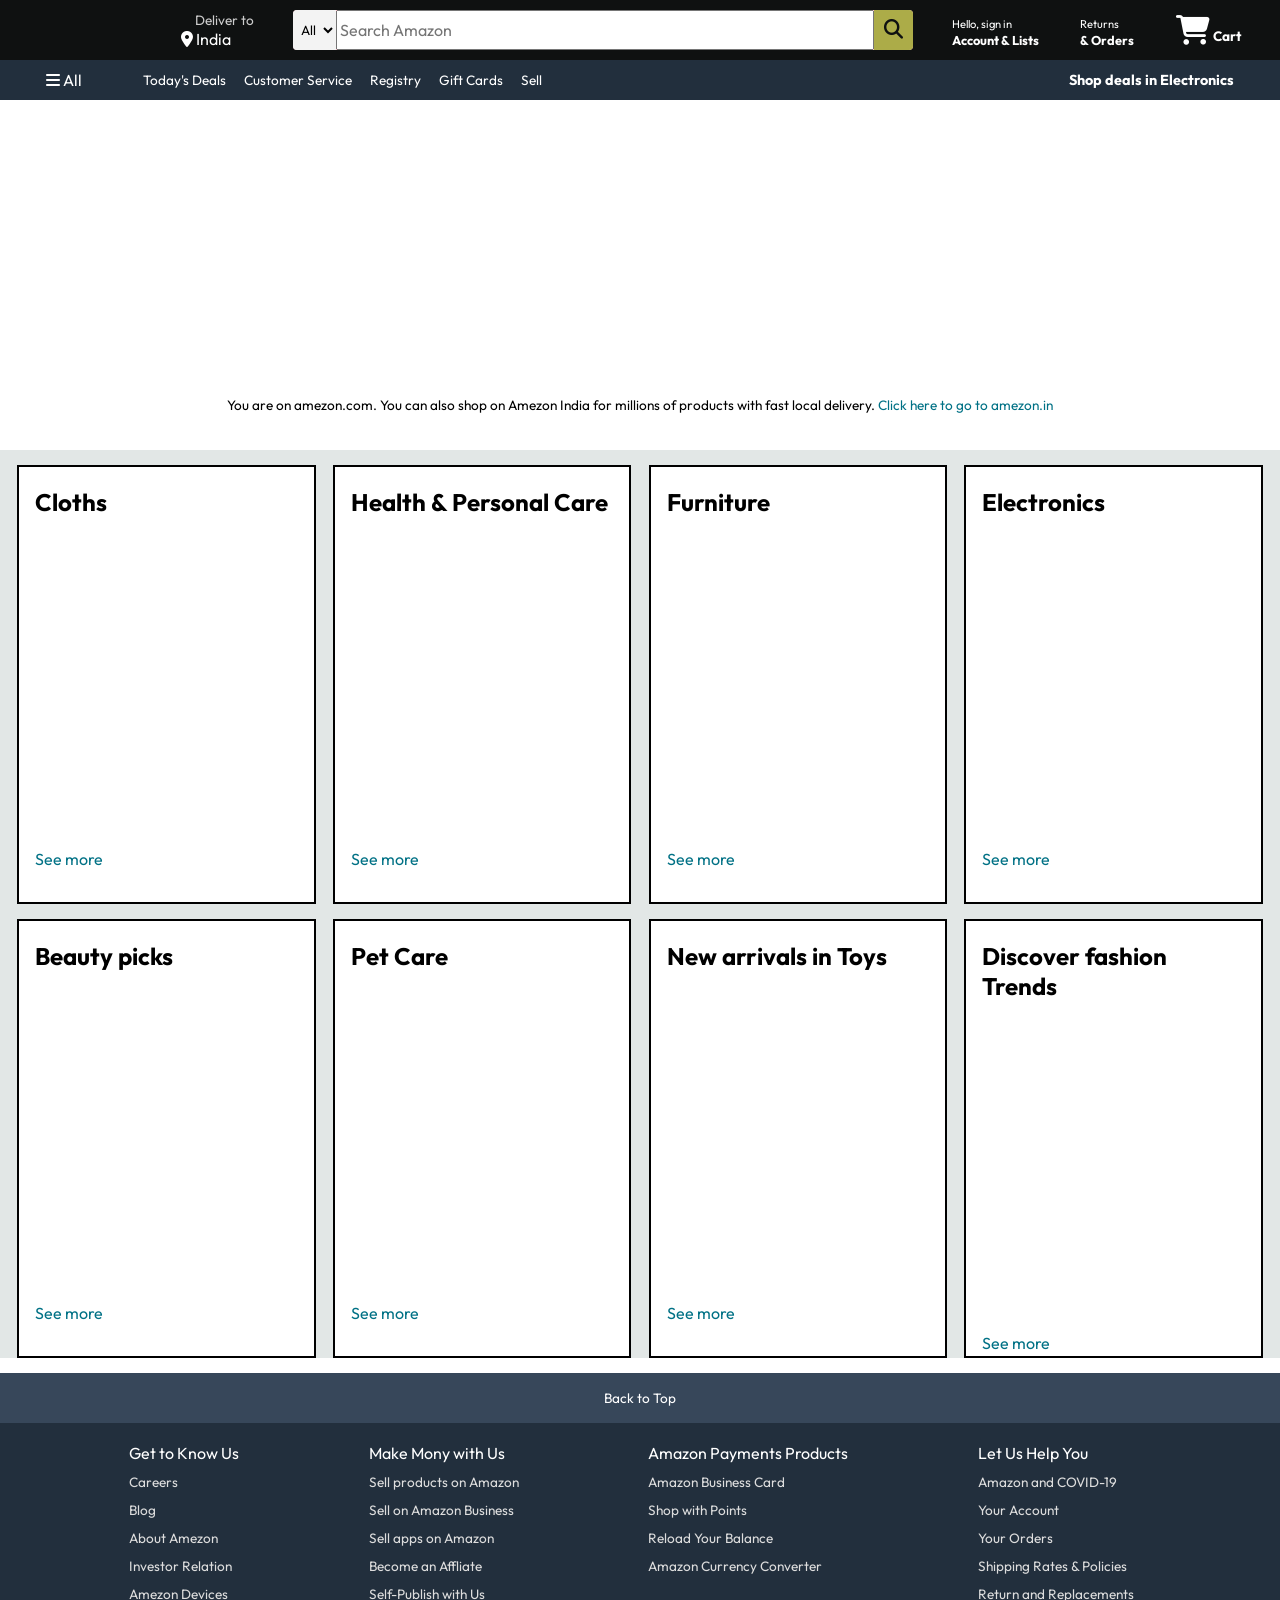
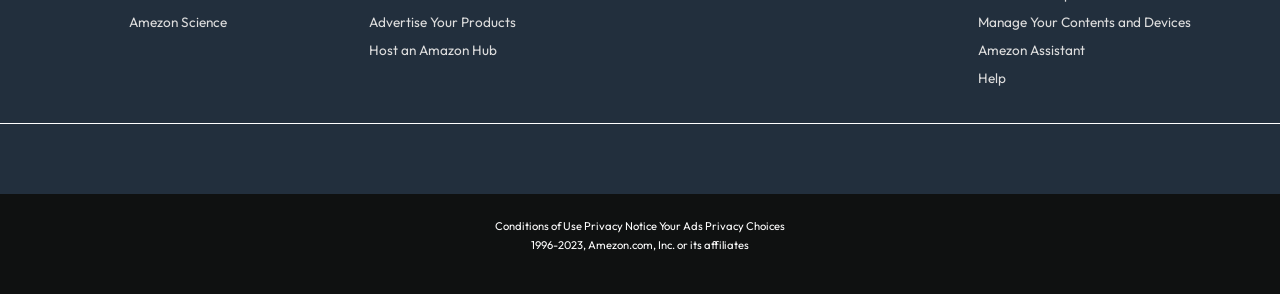
==== index.html @ 74c91cd1 "Add files via upload" ====
<!DOCTYPE html>
<html lang="en">

<head>
    <meta charset="UTF-8">
    <meta name="viewport" content="width=device-width, initial-scale=1.0">
    <title>Amazon</title>
    <link rel="stylesheet" href="https://cdnjs.cloudflare.com/ajax/libs/font-awesome/6.7.2/css/all.min.css"
        integrity="sha512-Evv84Mr4kqVGRNSgIGL/F/aIDqQb7xQ2vcrdIwxfjThSH8CSR7PBEakCr51Ck+w+/U6swU2Im1vVX0SVk9ABhg=="
        crossorigin="anonymous" referrerpolicy="no-referrer" />
    <link rel="stylesheet" href="style.css">
</head>

<body>
    <header>
        <div class="navbar">
            <div class="nav-logo border">
                <div class="logo"></div>
            </div>
            <div class="nav-address border">
                <p class="add-first">Deliver to</p>
                <div class="add-icon">
                    <i class="fa-solid fa-location-dot"></i>
                    <p class="add-second">India</p>
                </div>
            </div>

            <div class="nav-search">
                <select class="search-select">
                    <option>All</option>
                </select>
                <input placeholder="Search Amazon" class="search-input">
                <div class="search-icon">
                    <i class="fa-solid fa-magnifying-glass"></i>
                </div>
            </div>

            <div class="nav-signin border">
                <p><span>Hello, sign in</span></p>
                <p class="nav-second">Account & Lists</p>
            </div>

            <div class="nav-return border">
                <p><span>Returns</span></p>
                <p class="nav-second">& Orders</p>
            </div>

            <div class="nav-cart border">
                <i class="fa-solid fa-cart-shopping"></i>
                Cart
            </div>
        </div>

        <div class="panel">
            <div class="panel-all">
                <i class="fa-solid fa-bars"></i>
                All
            </div>

            <div class="panel-ops">
                <p>Today's Deals</p>
                <p>Customer Service</p>
                <p>Registry</p>
                <p>Gift Cards</p>
                <p>Sell</p>
            </div>

            <div class="panel-deals">
                Shop deals in Electronics
            </div>
        </div>
    </header>
    <div class="hero-section">
        <div class="hero-msg">
            <p>You are on amezon.com. You can also shop on Amezon India for millions of products with fast local
                delivery. <a> Click here to go to amezon.in</a></p>
        </div>
    </div>

    <div class="shop-section">
        <div class="box1 box">
            <div class="box-content">
                <h2>Cloths</h2>
                <div class="box-img" style="background-image: url('box1_image.jpg');"></div>
                <p>See more</p>
            </div>
        </div>

        <div class=" box">
            <div class="box-content">
                <h2>Health & Personal Care</h2>
                <div class="box-img" style="background-image: url('box2_image.jpg');"></div>
                <p>See more</p>
            </div>
        </div>

        <div class="box3 box">
            <div class="box-content">
                <h2>Furniture</h2>
                <div class="box-img" style="background-image: url('box3_image.jpg');"></div>
                <p>See more</p>
            </div>
        </div>

        <div class="box4 box">
            <div class="box-content">
                <h2>Electronics</h2>
                <div class="box-img" style="background-image: url('box4_image.jpg');"></div>
                <p>See more</p>
            </div>
        </div>

        <div class="box5 box">
            <div class="box-content">
                <h2>Beauty picks</h2>
                <div class="box-img" style="background-image: url('box5_image.jpg');"></div>
                <p>See more</p>
            </div>
        </div>

        <div class="box6 box">
            <div class="box-content">
                <h2>Pet Care</h2>
                <div class="box-img" style="background-image: url('box6_image.jpg');"></div>
                <p>See more</p>
            </div>
        </div>

        <div class="box7 box">
            <div class="box-content">
                <h2>New arrivals in Toys</h2>
                <div class="box-img" style="background-image: url('box7_image.jpg');"></div>
                <p>See more</p>
            </div>
        </div>

        <div class="box8 box">
            <div class="box-content">
                <h2>Discover fashion Trends</h2>
                <div class="box-img" style="background-image: url('box8_image.jpg');"></div>
                <p>See more</p>
            </div>
        </div>
    </div>

    <footer>
        <div class="foot-panel1">
            Back to Top
        </div>

        <div class="foot-panel2"> <ul>
            <p>Get to Know Us</p>
            <a>Careers</a>
            <a>Blog</a>
            <a>About Amezon</a>
            <a>Investor Relation</a>
            <a>Amezon Devices</a>
            <a>Amezon Science</a>
        </ul>
            <ul>
                <p>Make Mony with Us</p>
                <a>Sell products on Amazon</a>
                <a>Sell on Amazon Business</a>
                <a>Sell apps on Amazon</a>
                <a>Become an Affliate</a>
                <a>Self-Publish with Us</a>
                <a>Advertise Your Products</a>
                <a>Host an Amazon Hub</a>
            </ul>

           

            <ul>
                <p>Amazon Payments Products</p>
                <a>Amazon Business Card</a>
                <a>Shop with Points</a>
                <a>Reload Your Balance</a>
                <a>Amazon Currency Converter</a>
                
            </ul>

            <ul>
                <p>Let Us Help You</p>
                <a>Amazon and COVID-19</a>
                <a>Your Account</a>
                <a>Your Orders</a>
                <a>Shipping Rates & Policies</a>
                <a>Return and Replacements</a>
                <a>Manage Your Contents and Devices</a>
                <a>Amezon Assistant</a>
                <a>Help</a>
            </ul>
        </div>
        <div class="foot-panel3">
            <div class="logo"></div>
        </div>
        <div class="foot-panel4">
            <div class="pages">
                <a>Conditions of Use</a>
                <a>Privacy Notice</a>
                <a>Your Ads Privacy Choices</a>
            </div>
            <div class="copyright">
                1996-2023, Amezon.com, Inc. or its affiliates </div>
        </div>

    </footer>
</body>

</html>
---- style.css ----
@import url('https://fonts.googleapis.com/css2?family=Outfit:wght@400;500;600;700;800&family=Poppins:wght@200;300;400;500;600;700&display=swap');

* {
    margin: 0;
    font-family: Arial;
    border: border-box;
    font-family: Outfit;
}

.navbar {
    height: 60px;
    background-color: #0f1111;
    color: white;
    display: flex;
    align-items: center;
    justify-content: space-evenly;
}

.nav-logo {
    height: 50px;
    width: 100px;
}

.logo {
    background-image: url("amazon_logo\ \(1\).png");
    background-size: cover;
    height: 50px;
    width: 100%;
}

.border {
    border: 2px solid transparent;
}

.border:hover {
    border: 1.5px solid white;
}

/* box 2 */
.add-first {
    color: #cccccc;
    font-size: 0.85rem;
    margin-left: 14px;
}

.add-second {
    font-size: 1rem;
    margin-left: 3px;
}

.add-icon {
    display: flex;
    align-items: center;
}

/* box 3 */
.nav-search {
    display: flex;
    justify-content: space-around;
    background-color: pink;
    width: 620px;
    height: 40px;
    border-radius: 4px;
}

.search-select {
    background-color: #f3f3f3;
    width: 50px;
    text-align: center;
    border-top-left-radius: 4px;
    border-bottom-left-radius: 4px;
    border: none;
}

.search-input {
    width: 100%;
    font-size: 1rem;
    bottom: none;
}

.search-icon {
    width: 45px;
    display: flex;
    justify-content: center;
    align-items: center;
    font-size: 1.2rem;
    background-color: rgb(172, 172, 72);
    border-top-right-radius: 4px;
    border-bottom-right-radius: 4px;
    color: #0f1111;
}

.nav-search:hover {
    border: 2px solid orange;
}

/* box4 */
span {
    font-size: 0.7rem;
}

.nav-second {
    font-size: 0.8rem;
    font-weight: 700;
}

/* box5 */
.nav-cart i {
    font-size: 30px;
}

.nav-cart {
    font-size: 0.85rem;
    font-weight: 700;
}

/* panel */

.panel {
    height: 40px;
    background-color: #222f3d;
    display: flex;
    color: white;
    align-items: center;
    justify-content: space-evenly;
}

.panel-ops p {
    display: inline;
    margin-left: 15px;
}

.panel-ops {
    width: 70%;
    font-size: 0.85rem;
}

.panel-deals {
    font-size: 0.9rem;
    font-weight: 700;
}

/* hero section */
.hero-section {
    background-image: url(hero_image.jpg);
    background-size: cover;
    height: 350px;
    display: flex;
    justify-content: center;
    align-items: flex-end;
}

.hero-msg {
    background-color: white;
    color: black;
    height: 40px;
    display: flex;
    align-items: center;
    justify-content: center;
    font-size: 0.85rem;
    width: 80%;
    margin-bottom: 25px;

}

.hero-msg a {
    color: #007185
}

/* shop section */
.shop-section {
    display: flex;
    flex-wrap: wrap;
    justify-content: space-evenly;
    background-color: #e2e7e6;
}

.box {

    border: 2px solid black;
    height: 400px;
    width: 23%;
    background-color: white;
    padding: 20px 0px 15px;
    margin-top: 15px;
}

.box-img {
    height: 300px;
    background-size: cover;
    margin-top: 1rem;
    margin-bottom: 1rem;

}

.box-content {
    margin-left: 1rem;
    margin-right: 1rem;
}

.box-content p {
    color: #007185;
}

/* footer */
footer {
    margin-top: 15px;
}

.foot-panel1 {
    background-color: #37475a;
    color: white;
    height: 50px;
    display: flex;
    justify-content: center;
    align-items: center;
    font-size: 0.85rem;
}

.foot-panel2 {
    background-color: #222f3d;
    color: white;
    height: 300px;
    display: flex;
    justify-content: space-evenly;
}

ul {
    margin-top: 20px;
}

ul a {
    display: block;
    font-size: 0.85rem;
    margin-top: 10px;
    color: #dddddd;
}

.foot-panel3 {
    background-color: #222f3d;
    color: white;
    border-top: 0.5px solid white;
    height: 70px;
    display: flex;
    justify-content: center;
    align-items: center;
}

.logo {
    background-image: url("amazon_logo\ \(1\).png");
    background-size: cover;
    height: 50px;
    width: 100px;
}

.foot-panel4 {
    background-color: #0f1111;
    color: white;
    height: 100px;
    font-size: 0.7rem;
    text-align: center;
    /* display: flex;
    justify-content: center;
    align-items: center; */
}

.pages {
    padding-top: 25px;
}

.copyright {
    padding-top: 5px;
}
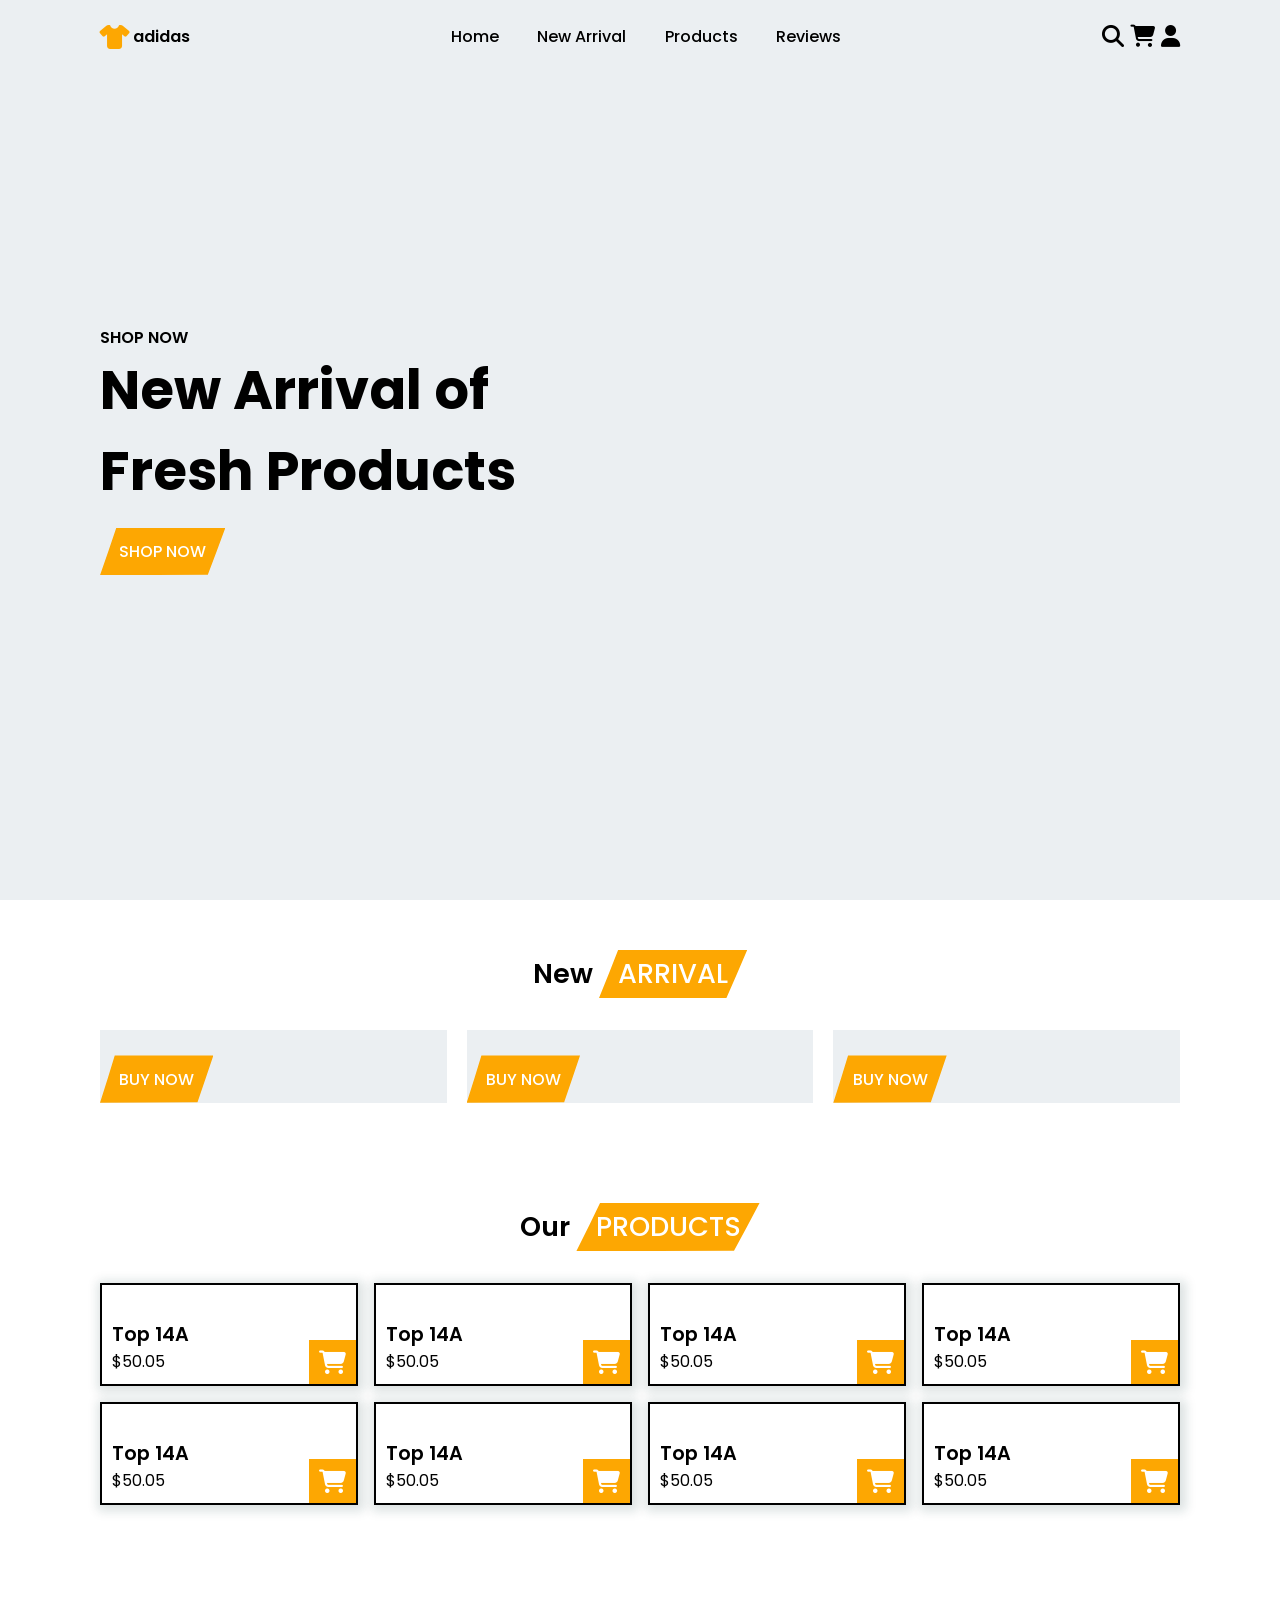
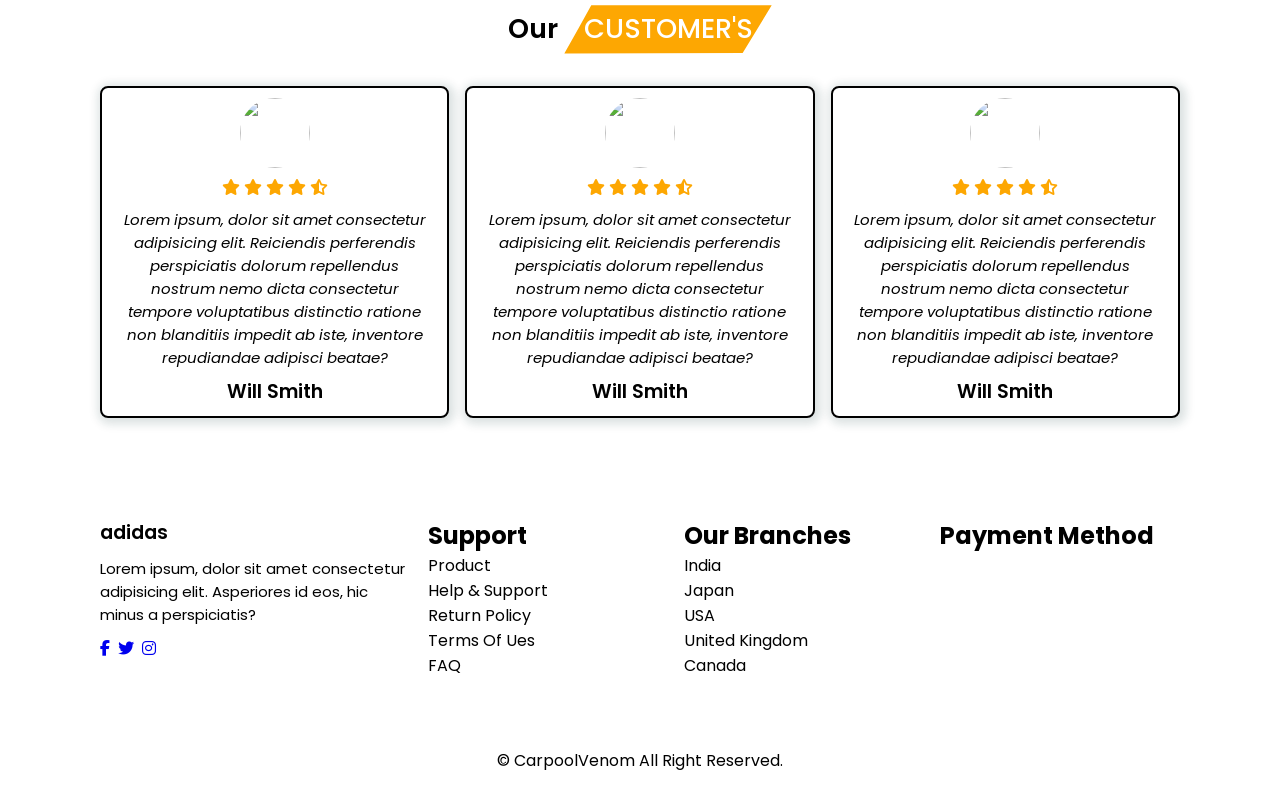
==== commit 67bfe300: "Add files via upload" ====
--- a/index.html
+++ b/index.html
@@ -4,207 +4,359 @@
 <head>
     <meta charset="UTF-8">
     <meta name="viewport" content="width=device-width, initial-scale=1.0">
-    <title>Amazon</title>
+    <title>Responsive E-Commerce Website</title>
+    <link rel="stylesheet" href="style.css">
     <link rel="stylesheet" href="https://cdnjs.cloudflare.com/ajax/libs/font-awesome/6.7.2/css/all.min.css"
         integrity="sha512-Evv84Mr4kqVGRNSgIGL/F/aIDqQb7xQ2vcrdIwxfjThSH8CSR7PBEakCr51Ck+w+/U6swU2Im1vVX0SVk9ABhg=="
         crossorigin="anonymous" referrerpolicy="no-referrer" />
-    <link rel="stylesheet" href="style.css">
+    <link rel="stylesheet" href="https://cdn.jsdelivr.net/npm/swiper@11/swiper-bundle.min.css" />
+
 </head>
 
 <body>
     <header>
-        <div class="navbar">
-            <div class="nav-logo border">
-                <div class="logo"></div>
-            </div>
-            <div class="nav-address border">
-                <p class="add-first">Deliver to</p>
-                <div class="add-icon">
-                    <i class="fa-solid fa-location-dot"></i>
-                    <p class="add-second">India</p>
-                </div>
-            </div>
-
-            <div class="nav-search">
-                <select class="search-select">
-                    <option>All</option>
-                </select>
-                <input placeholder="Search Amazon" class="search-input">
-                <div class="search-icon">
-                    <i class="fa-solid fa-magnifying-glass"></i>
-                </div>
-            </div>
-
-            <div class="nav-signin border">
-                <p><span>Hello, sign in</span></p>
-                <p class="nav-second">Account & Lists</p>
-            </div>
-
-            <div class="nav-return border">
-                <p><span>Returns</span></p>
-                <p class="nav-second">& Orders</p>
-            </div>
-
-            <div class="nav-cart border">
-                <i class="fa-solid fa-cart-shopping"></i>
-                Cart
-            </div>
-        </div>
-
-        <div class="panel">
-            <div class="panel-all">
-                <i class="fa-solid fa-bars"></i>
-                All
-            </div>
-
-            <div class="panel-ops">
-                <p>Today's Deals</p>
-                <p>Customer Service</p>
-                <p>Registry</p>
-                <p>Gift Cards</p>
-                <p>Sell</p>
-            </div>
-
-            <div class="panel-deals">
-                Shop deals in Electronics
-            </div>
+        <a href="#" class="logo"> <i class="bx fa-solid fa-shirt"></i>adidas</a>
+        <ul class="nav">
+            <li><a href="#home">Home</a></li>
+            <li><a href="#new">New Arrival</a></li>
+            <li><a href="#products">Products</a></li>
+            <li><a href="#reviews">Reviews</a></li>
+        </ul>
+
+        <div class="header-icons">
+            <i class="fa-solid fa-bars" id="menu-icon"></i>
+            <i class="fa-solid fa-magnifying-glass" id="search-icon"></i>
+            <i class="fa-solid fa-cart-shopping" id="cart-icon"></i>
+            <i class="fa-solid fa-user" id="user-icon"></i>
+        </div>
+
+        <div class="search-box">
+            <input type="search" name="" id="" placeholder="search here...">
+        </div>
+
+        <div class="cart">
+            <div class="box">
+                <img src="img1.jpg" alt="">
+                <div class="text">
+                    <h3>Jacket 14A</h3>
+                    <span>$50.05</span>
+                    <span>x1</span>
+                </div>
+                <i class="bx fa-solid fa-trash"></i>
+            </div>
+
+            <div class="box">
+                <img src="img2.jpg" alt="">
+                <div class="text">
+                    <h3>Jacket 14A</h3>
+                    <span>$50.05</span>
+                    <span>x1</span>
+                </div>
+                <i class="bx fa-solid fa-trash"></i>
+            </div>
+
+            <h2>Total: $100.10</h2>
+            <a href="#" class="btn">Checkout</a>
+        </div>
+
+        <div class="user">
+            <h2>Login Now</h2>
+            <input type="email" placeholder="Your Email....">
+            <input type="password" name="" id="" placeholder="Password">
+            <input type="submit" value="Login" class="login-btn">
+            <p>Forget Password <a href="#">Reset Now</a></p>
+            <p>Don't have account <a href="#"> Create One</a></p>
         </div>
     </header>
-    <div class="hero-section">
-        <div class="hero-msg">
-            <p>You are on amezon.com. You can also shop on Amezon India for millions of products with fast local
-                delivery. <a> Click here to go to amezon.in</a></p>
-        </div>
+
+    <section class="home" id="home">
+        <div class="home-text">
+            <span>Shop Now</span>
+            <h1>New Arrival of <br> Fresh Products </h1>
+            <a href="#" class="btn">Shop Now</a>
+        </div>
+        <div class="home-img">
+            <img src="trolley.jpg" alt="">
+        </div>
+    </section>
+
+    <section class="new" id="new">
+        <div class="heading">
+            <h1>New <span>Arrival</span></h1>
+        </div>
+        <div class="swiper new-arrival">
+            <div class="swiper-wrapper">
+                <div class="swiper-slide box">
+                    <img src="img1.jpg" alt="">
+                    <div class="content">
+                        <a href="#" class="btn">Buy Now</a>
+                    </div>
+                </div>
+                <div class="swiper-slide box">
+                    <img src="img2.jpg" alt="">
+                    <div class="content">
+                        <a href="#" class="btn">Buy Now</a>
+                    </div>
+                </div>
+                <div class="swiper-slide box">
+                    <img src="img5.jpg" alt="">
+                    <div class="content">
+                        <a href="#" class="btn">Buy Now</a>
+                    </div>
+                </div>
+                <div class="swiper-slide box">
+                    <img src="img4.jpg" alt="">
+                    <div class="content">
+                        <a href="#" class="btn">Buy Now</a>
+                    </div>
+                </div>
+                <div class="swiper-slide box">
+                    <img src="img2.jpg" alt="">
+                    <div class="content">
+                        <a href="#" class="btn">Buy Now</a>
+                    </div>
+                </div>
+            </div>
+        </div>
+    </section>
+    <section class="products" id="products">
+        <div class="heading">
+            <h1>Our <span>Products</span>
+            </h1>
+        </div>
+        <div class="product-container">
+            <div class="box">
+                <img src="track 8.jpg" alt="">
+                <div class="content">
+                    <h2>Top 14A</h2>
+                    <div class="stars">
+                        <i class="bx fa-solid fa-star"></i>
+                        <i class="bx fa-solid fa-star"></i>
+                        <i class="bx fa-solid fa-star"></i>
+                        <i class="bx fa-solid fa-star"></i>
+                        <i class="bx fa-solid fa-star-half-stroke"></i>
+                    </div>
+                    <span>$50.05</span>
+                    <i class="bx fa-solid fa-cart-shopping"></i>
+                </div>
+            </div>
+
+            <div class="box">
+                <img src="track 6.jpg" alt="">
+                <div class="content">
+                    <h2>Top 14A</h2>
+                    <div class="stars">
+                        <i class="bx fa-solid fa-star"></i>
+                        <i class="bx fa-solid fa-star"></i>
+                        <i class="bx fa-solid fa-star"></i>
+                        <i class="bx fa-solid fa-star"></i>
+                        <i class="bx fa-solid fa-star-half-stroke"></i>
+                    </div>
+                    <span>$50.05</span>
+
+                    <i class="bx fa-solid fa-cart-shopping"></i>
+                </div>
+            </div>
+            <div class="box">
+                <img src="track 4.jpg" alt="">
+                <div class="content">
+                    <h2>Top 14A</h2>
+                    <div class="stars">
+                        <i class="bx fa-solid fa-star"></i>
+                        <i class="bx fa-solid fa-star"></i>
+                        <i class="bx fa-solid fa-star"></i>
+                        <i class="bx fa-solid fa-star"></i>
+                        <i class="bx fa-solid fa-star-half-stroke"></i>
+                    </div>
+                    <span>$50.05</span>
+                    <i class="bx fa-solid fa-cart-shopping"></i>
+                </div>
+            </div>
+            <div class="box">
+                <img src="track 5.jpg" alt="">
+                <div class="content">
+                    <h2>Top 14A</h2>
+                    <div class="stars">
+                        <i class="bx fa-solid fa-star"></i>
+                        <i class="bx fa-solid fa-star"></i>
+                        <i class="bx fa-solid fa-star"></i>
+                        <i class="bx fa-solid fa-star"></i>
+                        <i class="bx fa-solid fa-star-half-stroke"></i>
+                    </div>
+                    <span>$50.05</span>
+                    <i class="bx fa-solid fa-cart-shopping"></i>
+                </div>
+            </div>
+            <div class="box">
+                <img src="track 1.jpg" alt="">
+                <div class="content">
+                    <h2>Top 14A</h2>
+                    <div class="stars">
+                        <i class="bx fa-solid fa-star"></i>
+                        <i class="bx fa-solid fa-star"></i>
+                        <i class="bx fa-solid fa-star"></i>
+                        <i class="bx fa-solid fa-star"></i>
+                        <i class="bx fa-solid fa-star-half-stroke"></i>
+                    </div>
+                    <span>$50.05</span>
+                    <i class="bx fa-solid fa-cart-shopping"></i>
+                </div>
+            </div>
+            <div class="box">
+                <img src="track 3.jpg" alt="">
+                <div class="content">
+                    <h2>Top 14A</h2>
+                    <div class="stars">
+                        <i class="bx fa-solid fa-star"></i>
+                        <i class="bx fa-solid fa-star"></i>
+                        <i class="bx fa-solid fa-star"></i>
+                        <i class="bx fa-solid fa-star"></i>
+                        <i class="bx fa-solid fa-star-half-stroke"></i>
+                    </div>
+                    <span>$50.05</span>
+                    <i class="bx fa-solid fa-cart-shopping"></i>
+                </div>
+            </div>
+            <div class="box">
+                <img src="track 7.jpg" alt="">
+                <div class="content">
+                    <h2>Top 14A</h2>
+                    <div class="stars">
+                        <i class="bx fa-solid fa-star"></i>
+                        <i class="bx fa-solid fa-star"></i>
+                        <i class="bx fa-solid fa-star"></i>
+                        <i class="bx fa-solid fa-star"></i>
+                        <i class="bx fa-solid fa-star-half-stroke"></i>
+                    </div>
+                    <span>$50.05</span>
+                    <i class="bx fa-solid fa-cart-shopping"></i>
+                </div>
+            </div>
+            <div class="box">
+                <img src="track 9.jpg" alt="">
+                <div class="content">
+                    <h2>Top 14A</h2>
+                    <div class="stars">
+                        <i class="bx fa-solid fa-star"></i>
+                        <i class="bx fa-solid fa-star"></i>
+                        <i class="bx fa-solid fa-star"></i>
+                        <i class="bx fa-solid fa-star"></i>
+                        <i class="bx fa-solid fa-star-half-stroke"></i>
+                    </div>
+                    <span>$50.05</span>
+                    <i class="bx fa-solid fa-cart-shopping"></i>
+                </div>
+            </div>
+        </div>
+    </section>
+    <section class="reviews" id="reviews">
+        <div class="heading">
+            <h1>Our <span>Customer's</span></h1>
+        </div>
+        <div class="reviews-container">
+            <div class="box">
+                <img src="c.1.jpg" alt="">
+                <div class="content">
+                    
+                    <div class="stars">
+                        <i class="bx fa-solid fa-star"></i>
+                        <i class="bx fa-solid fa-star"></i>
+                        <i class="bx fa-solid fa-star"></i>
+                        <i class="bx fa-solid fa-star"></i>
+                        <i class="bx fa-solid fa-star-half-stroke"></i>
+                    </div>
+                    <p>Lorem ipsum, dolor sit amet consectetur adipisicing elit. Reiciendis perferendis perspiciatis
+                        dolorum repellendus nostrum nemo dicta consectetur tempore voluptatibus distinctio ratione non
+                        blanditiis impedit ab iste, inventore repudiandae adipisci beatae?</p>
+                    <h2>Will Smith</h2>
+                </div>
+            </div>
+
+            <div class="box">
+                <img src="c.2.jpg" alt="">
+                <div class="content">
+    
+                    <div class="stars">
+                        <i class="bx fa-solid fa-star"></i>
+                        <i class="bx fa-solid fa-star"></i>
+                        <i class="bx fa-solid fa-star"></i>
+                        <i class="bx fa-solid fa-star"></i>
+                        <i class="bx fa-solid fa-star-half-stroke"></i>
+                    </div>
+                    <p>Lorem ipsum, dolor sit amet consectetur adipisicing elit. Reiciendis perferendis perspiciatis
+                        dolorum repellendus nostrum nemo dicta consectetur tempore voluptatibus distinctio ratione
+                        non
+                        blanditiis impedit ab iste, inventore repudiandae adipisci beatae?</p>
+                    <h2>Will Smith</h2>
+                </div>
+            </div>
+            <div class="box">
+                <img src="c.4.jpg" alt="">
+                <div class="content">
+                    
+                    <div class="stars">
+                        <i class="bx fa-solid fa-star"></i>
+                        <i class="bx fa-solid fa-star"></i>
+                        <i class="bx fa-solid fa-star"></i>
+                        <i class="bx fa-solid fa-star"></i>
+                        <i class="bx fa-solid fa-star-half-stroke"></i>
+                    </div>
+                    <p>Lorem ipsum, dolor sit amet consectetur adipisicing elit. Reiciendis perferendis
+                        perspiciatis
+                        dolorum repellendus nostrum nemo dicta consectetur tempore voluptatibus distinctio
+                        ratione non
+                        blanditiis impedit ab iste, inventore repudiandae adipisci beatae?</p>
+                    <h2>Will Smith</h2>
+                </div>
+            </div>
+        </div>
+    </section>
+    <section class="footer">
+        <div class="footer-box">
+            <h2>adidas</h2>
+            <p>Lorem ipsum, dolor sit amet consectetur adipisicing elit. Asperiores id eos, hic minus a perspiciatis?
+            </p>
+
+            <div class="social">
+                <a href="#"><i class="fa-brands fa-facebook-f"></i></a>
+                <a href="#"><i class="fa-brands fa-twitter"></i></a>
+                <a href="#"><i class="fa-brands fa-instagram"></i></a>
+            </div>
+        </div>
+        <div class="footer-box">
+            <h1>Support</h1>
+            <li><a href="#">Product</a></li>
+            <li><a href="#">Help & Support</a></li>
+            <li><a href="#">Return Policy</a></li>
+            <li><a href="#"> Terms Of Ues</a></li>
+            <li><a href="#">FAQ</a></li>
+        </div>
+        <div class="footer-box">
+            <h1>Our Branches</h1>
+            <li><a href="#">India</a></li>
+            <li><a href="#">Japan</a></li>
+            <li><a href="#">USA</a></li>
+            <li><a href="#"> United Kingdom</a></li>
+            <li><a href="#">Canada</a></li>
+        </div>
+        <div class="footer-box">
+            <h1>Payment Method</h1>
+            <div class="payment">
+                <img src="visa.png" alt="">
+                <img src="mastercard.png" alt="">
+                <img src="paypal.png" alt="">
+                <img src="american express.png" alt="">
+            </div>
+        </div>
+    </section>
+
+    <div class="copyright">
+        <p>&#169; CarpoolVenom All Right Reserved.</p>
     </div>
 
-    <div class="shop-section">
-        <div class="box1 box">
-            <div class="box-content">
-                <h2>Cloths</h2>
-                <div class="box-img" style="background-image: url('box1_image.jpg');"></div>
-                <p>See more</p>
-            </div>
-        </div>
-
-        <div class=" box">
-            <div class="box-content">
-                <h2>Health & Personal Care</h2>
-                <div class="box-img" style="background-image: url('box2_image.jpg');"></div>
-                <p>See more</p>
-            </div>
-        </div>
-
-        <div class="box3 box">
-            <div class="box-content">
-                <h2>Furniture</h2>
-                <div class="box-img" style="background-image: url('box3_image.jpg');"></div>
-                <p>See more</p>
-            </div>
-        </div>
-
-        <div class="box4 box">
-            <div class="box-content">
-                <h2>Electronics</h2>
-                <div class="box-img" style="background-image: url('box4_image.jpg');"></div>
-                <p>See more</p>
-            </div>
-        </div>
-
-        <div class="box5 box">
-            <div class="box-content">
-                <h2>Beauty picks</h2>
-                <div class="box-img" style="background-image: url('box5_image.jpg');"></div>
-                <p>See more</p>
-            </div>
-        </div>
-
-        <div class="box6 box">
-            <div class="box-content">
-                <h2>Pet Care</h2>
-                <div class="box-img" style="background-image: url('box6_image.jpg');"></div>
-                <p>See more</p>
-            </div>
-        </div>
-
-        <div class="box7 box">
-            <div class="box-content">
-                <h2>New arrivals in Toys</h2>
-                <div class="box-img" style="background-image: url('box7_image.jpg');"></div>
-                <p>See more</p>
-            </div>
-        </div>
-
-        <div class="box8 box">
-            <div class="box-content">
-                <h2>Discover fashion Trends</h2>
-                <div class="box-img" style="background-image: url('box8_image.jpg');"></div>
-                <p>See more</p>
-            </div>
-        </div>
-    </div>
-
-    <footer>
-        <div class="foot-panel1">
-            Back to Top
-        </div>
-
-        <div class="foot-panel2"> <ul>
-            <p>Get to Know Us</p>
-            <a>Careers</a>
-            <a>Blog</a>
-            <a>About Amezon</a>
-            <a>Investor Relation</a>
-            <a>Amezon Devices</a>
-            <a>Amezon Science</a>
-        </ul>
-            <ul>
-                <p>Make Mony with Us</p>
-                <a>Sell products on Amazon</a>
-                <a>Sell on Amazon Business</a>
-                <a>Sell apps on Amazon</a>
-                <a>Become an Affliate</a>
-                <a>Self-Publish with Us</a>
-                <a>Advertise Your Products</a>
-                <a>Host an Amazon Hub</a>
-            </ul>
-
-           
-
-            <ul>
-                <p>Amazon Payments Products</p>
-                <a>Amazon Business Card</a>
-                <a>Shop with Points</a>
-                <a>Reload Your Balance</a>
-                <a>Amazon Currency Converter</a>
-                
-            </ul>
-
-            <ul>
-                <p>Let Us Help You</p>
-                <a>Amazon and COVID-19</a>
-                <a>Your Account</a>
-                <a>Your Orders</a>
-                <a>Shipping Rates & Policies</a>
-                <a>Return and Replacements</a>
-                <a>Manage Your Contents and Devices</a>
-                <a>Amezon Assistant</a>
-                <a>Help</a>
-            </ul>
-        </div>
-        <div class="foot-panel3">
-            <div class="logo"></div>
-        </div>
-        <div class="foot-panel4">
-            <div class="pages">
-                <a>Conditions of Use</a>
-                <a>Privacy Notice</a>
-                <a>Your Ads Privacy Choices</a>
-            </div>
-            <div class="copyright">
-                1996-2023, Amezon.com, Inc. or its affiliates </div>
-        </div>
-
-    </footer>
+
+    <script src="https://cdn.jsdelivr.net/npm/swiper@11/swiper-bundle.min.js"></script>
+    <script src="script.js"></script>
 </body>
 
 </html>
--- a/style.css
+++ b/style.css
@@ -1,273 +1,490 @@
-@import url('https://fonts.googleapis.com/css2?family=Outfit:wght@400;500;600;700;800&family=Poppins:wght@200;300;400;500;600;700&display=swap');
+@import url('https://fonts.googleapis.com/css2?family=Outfit:wght@100..900&family=Poppins:ital,wght@0,100;0,200;0,300;0,400;0,500;0,600;0,700;0,800;0,900;1,100;1,200;1,300;1,400;1,500;1,600;1,700;1,800;1,900&family=Roboto:ital,wght@0,100..900;1,100..900&display=swap');
 
 * {
+    font-family: "Poppins", sans-serif;
     margin: 0;
-    font-family: Arial;
-    border: border-box;
-    font-family: Outfit;
-}
-
-.navbar {
-    height: 60px;
-    background-color: #0f1111;
-    color: white;
-    display: flex;
-    align-items: center;
-    justify-content: space-evenly;
-}
-
-.nav-logo {
-    height: 50px;
+    padding: 0;
+    box-sizing: border-box;
+    list-style: none;
+    text-decoration: none;
+    scroll-behavior: smooth;
+    scroll-padding-top: 2rem;
+}
+
+:root {
+    --main-color: #fda702;
+    --second-color: #ebeff2;
+    --text-color: black;
+    --bg-color: #fff;
+    --box-shadow: 2px 2px 10px 4px rgb(14 55 54 / 15%);
+}
+
+html::-webkit-scrollbar {
+    width: 0.5rem;
+}
+
+html::-webkit-scrollbar-thumb {
+    background: transparent;
+}
+
+html::-webkit-scrollbar-track {
+    background: var(--text-color);
+    border-radius: 5rem;
+}
+
+.btn {
+    padding: 0.7rem 1.2rem;
+    background: var(--main-color);
+    color: var(--bg-color);
+    font-weight: 500;
+    display: inline-block;
+    text-transform: uppercase;
+    clip-path: polygon(100% 0, 93% 50%, 86% 99%, 0% 100%, 7% 47%, 13% 0%);
+}
+
+.btn:hover {
+    background: var(--text-color);
+    letter-spacing: 2px;
+    transition: 0.2s;
+}
+
+img {
+    width: 100%;
+}
+
+section {
+    padding: 50px 100px;
+}
+
+header {
+    position: fixed;
+    width: 100%;
+    top: 0;
+    right: 0;
+    z-index: 1000;
+    display: flex;
+    align-items: center;
+    justify-content: space-between;
+    padding: 20px 100px;
+    transition: 0.5s linear;
+}
+
+.header.shadow {
+    background: var(--bg-color);
+    box-shadow: 0 0 4px rgb(14 55 54 / 15%);
+}
+
+.logo {
+    display: flex;
+    align-items: center;
+    font-size: 1rem;
+    font-weight: 600;
+    column-gap: 0.2rem;
+    color: var(--text-color);
+}
+
+.logo .bx {
+    font-size: 24px;
+    color: var(--main-color);
+}
+
+.nav {
+    display: flex;
+    column-gap: 2.4rem;
+}
+
+.nav a {
+    font-size: 1rem;
+    font-weight: 500;
+    color: var(--text-color);
+}
+
+.nav a:hover {
+    color: var(--main-color);
+}
+
+.header-icons {
+    font-size: 22px;
+    cursor: pointer;
+    z-index: 1000000;
+}
+
+#menu-icon {
+    display: none;
+}
+
+.search-box {
+    position: absolute;
+    top: 110%;
+    right: -100%;
+}
+
+.search-box input {
+    padding: 10px;
+    border: none;
+    outline: none;
+    border-radius: 0.5rem;
+    width: 280px;
+    box-shadow: var(--box-shadow);
+}
+
+.search-box.active {
+    right: 1rem;
+    transition: 0.2s;
+}
+
+.cart {
+    position: absolute;
+    top: 110%;
+    right: -100%;
+    display: flex;
+    flex-direction: column;
+    align-items: center;
+    row-gap: 0.5rem;
+    background: var(--bg-color);
+    padding: 20px;
+    border-radius: 0.5rem;
+    box-shadow: var(--box-shadow);
+}
+
+.cart img {
     width: 100px;
 }
 
-.logo {
-    background-image: url("amazon_logo\ \(1\).png");
-    background-size: cover;
-    height: 50px;
-    width: 100%;
-}
-
-.border {
-    border: 2px solid transparent;
-}
-
-.border:hover {
-    border: 1.5px solid white;
-}
-
-/* box 2 */
-.add-first {
-    color: #cccccc;
-    font-size: 0.85rem;
-    margin-left: 14px;
-}
-
-.add-second {
+.cart .box {
+    display: flex;
+    align-items: center;
+    column-gap: 2rem;
+}
+
+.cart .box .text h3 {
     font-size: 1rem;
-    margin-left: 3px;
-}
-
-.add-icon {
-    display: flex;
-    align-items: center;
-}
-
-/* box 3 */
-.nav-search {
-    display: flex;
-    justify-content: space-around;
-    background-color: pink;
-    width: 620px;
-    height: 40px;
-    border-radius: 4px;
-}
-
-.search-select {
-    background-color: #f3f3f3;
-    width: 50px;
+}
+
+.cart .box .bx {
+    font-size: 24px;
+}
+
+.cart .box .bx:hover {
+    color: var(--main-color);
+}
+
+.cart h2 {
+    font-size: 1.1rem;
+    font-weight: 600;
+}
+
+.cart.active {
+    right: 1rem;
+    transition: 0.2s;
+}
+
+.user {
+    position: absolute;
+    right: -100%;
+    top: 110%;
+    display: flex;
+    flex-direction: column;
+    align-items: center;
+    row-gap: 0.5rem;
+    background: var(--bg-color);
+    padding: 20px;
+    border-radius: 0.5rem;
+    box-shadow: var(--box-shadow);
+}
+
+.user h2 {
+    font-size: 1.2rem;
+    color: var(--text-color);
+}
+
+.user .login-btn {
+    background: var(--main-color);
+    color: var(--bg-color);
+    font-size: 1rem;
+    text-transform: uppercase;
+    font-weight: 500;
+    cursor: pointer;
+
+}
+
+.user .login-btn:hover {
+    background: var(--text-color);
+}
+
+.user input {
+    border: none;
+    outline: none;
+    background: var(--second-color);
+    padding: 10px;
+    border-radius: 0.5rem;
+    width: 100%;
+}
+
+.user p {
+    font-size: 0.938rem;
+}
+
+.user a {
+    text-decoration: underline;
+    color: var(--main-color);
+}
+
+.user.active {
+    right: 1rem;
+    transition: 0.2s;
+}
+
+.home {
+    width: 100%;
+    min-height: 100vh;
+    display: grid;
+    grid-template-columns: repeat(auto-fit, minmax(17rem, 1fr));
+    justify-content: center;
+    align-items: center;
+    gap: 1.5rem;
+    background: var(--second-color);
+}
+
+.home-text span {
+    font-weight: 600;
+    text-transform: uppercase;
+}
+
+.home-text h1 {
+    font-size: 3.4rem;
+    margin-bottom: 1rem;
+}
+
+.heading {
     text-align: center;
-    border-top-left-radius: 4px;
-    border-bottom-left-radius: 4px;
-    border: none;
-}
-
-.search-input {
-    width: 100%;
-    font-size: 1rem;
-    bottom: none;
-}
-
-.search-icon {
-    width: 45px;
-    display: flex;
+}
+
+.heading h1 {
+    font-size: 1.7rem;
+    font-weight: 600;
+    text-transform: capitalize;
+    color: var(--text-color);
+}
+
+.heading span {
+    padding: 0.2rem 1.2rem;
+    background: var(--main-color);
+    color: var(--bg-color);
+    font-weight: 500;
+    display: inline-block;
+    text-transform: uppercase;
+    clip-path: polygon(100% 0, 93% 50%, 86% 99%, 0% 100%, 7% 47%, 13% 0%);
+}
+
+.new-arrival {
+    margin-top: 2rem;
+}
+
+.new-arrival .box {
+    position: relative;
+    overflow: hidden;
+    background: var(--second-color);
+
+}
+
+.new-arrival.box img {
+    background: var(--second-color);
+    width: 100%;
+    height: 100%;
+    object-fit: cover;
+}
+
+.new-arrival.box.content {
+    position: absolute;
+    top: -100%;
+    right: 0;
+    width: 100%;
+    display: flex;
+    align-items: center;
     justify-content: center;
-    align-items: center;
+    background: hsl(0, 0%, 91%, 0.5);
+    overflow: hidden;
+}
+
+.new-arrival.box:hover .content {
+    top: 0;
+    transition: 0.2s;
+}
+
+.product-container {
+    display: grid;
+    grid-template-columns: repeat(auto-fit, minmax(240px, auto));
+    gap: 1rem;
+    margin-top: 2rem;
+}
+
+.product-container .box {
+    position: relative;
+    padding: 10px;
+    box-shadow: var(--box-shadow);
+    padding: 10px;
+    border: 2px solid var(--text-color);
+}
+
+.product-container .box .content h2 {
     font-size: 1.2rem;
-    background-color: rgb(172, 172, 72);
-    border-top-right-radius: 4px;
-    border-bottom-right-radius: 4px;
-    color: #0f1111;
-}
-
-.nav-search:hover {
-    border: 2px solid orange;
-}
-
-/* box4 */
-span {
-    font-size: 0.7rem;
-}
-
-.nav-second {
-    font-size: 0.8rem;
-    font-weight: 700;
-}
-
-/* box5 */
-.nav-cart i {
-    font-size: 30px;
-}
-
-.nav-cart {
-    font-size: 0.85rem;
-    font-weight: 700;
-}
-
-/* panel */
-
-.panel {
-    height: 40px;
-    background-color: #222f3d;
-    display: flex;
-    color: white;
-    align-items: center;
-    justify-content: space-evenly;
-}
-
-.panel-ops p {
-    display: inline;
-    margin-left: 15px;
-}
-
-.panel-ops {
-    width: 70%;
-    font-size: 0.85rem;
-}
-
-.panel-deals {
-    font-size: 0.9rem;
-    font-weight: 700;
-}
-
-/* hero section */
-.hero-section {
-    background-image: url(hero_image.jpg);
-    background-size: cover;
-    height: 350px;
-    display: flex;
-    justify-content: center;
-    align-items: flex-end;
-}
-
-.hero-msg {
-    background-color: white;
-    color: black;
-    height: 40px;
-    display: flex;
-    align-items: center;
-    justify-content: center;
-    font-size: 0.85rem;
-    width: 80%;
-    margin-bottom: 25px;
-
-}
-
-.hero-msg a {
-    color: #007185
-}
-
-/* shop section */
-.shop-section {
-    display: flex;
-    flex-wrap: wrap;
-    justify-content: space-evenly;
-    background-color: #e2e7e6;
-}
-
-.box {
-
-    border: 2px solid black;
-    height: 400px;
-    width: 23%;
-    background-color: white;
-    padding: 20px 0px 15px;
-    margin-top: 15px;
-}
-
-.box-img {
-    height: 300px;
-    background-size: cover;
-    margin-top: 1rem;
-    margin-bottom: 1rem;
-
-}
-
-.box-content {
-    margin-left: 1rem;
-    margin-right: 1rem;
-}
-
-.box-content p {
-    color: #007185;
-}
-
-/* footer */
-footer {
-    margin-top: 15px;
-}
-
-.foot-panel1 {
-    background-color: #37475a;
-    color: white;
-    height: 50px;
-    display: flex;
-    justify-content: center;
-    align-items: center;
-    font-size: 0.85rem;
-}
-
-.foot-panel2 {
-    background-color: #222f3d;
-    color: white;
-    height: 300px;
-    display: flex;
-    justify-content: space-evenly;
-}
-
-ul {
-    margin-top: 20px;
-}
-
-ul a {
-    display: block;
-    font-size: 0.85rem;
-    margin-top: 10px;
-    color: #dddddd;
-}
-
-.foot-panel3 {
-    background-color: #222f3d;
-    color: white;
-    border-top: 0.5px solid white;
+    font-weight: 600;
+}
+
+.product-container .box .content .stars .bx {
+    color: var(--main-color);
+}
+
+.product-container .box .fa-solid {
+    position: absolute;
+    bottom: 0;
+    right: 0;
+    padding: 10px;
+    font-size: 24px;
+    background: var(--main-color);
+    color: var(--bg-color);
+}
+
+.product-container .box .fa-solid:hover {
+    background: var(--text-color);
+}
+
+.product-container .box:hover img {
+    -webkit-transform: scaleX(-1);
+    transform: scaleX(-1);
+    transition: 0.5s;
+}
+
+.reviews-container {
+    display: grid;
+    grid-template-columns: repeat(auto-fit, minmax(240px, auto));
+    gap: 1rem;
+    margin-top: 2rem;
+}
+
+.reviews-container .box {
+    padding: 10px;
+    border: 2px solid var(--text-color);
+    border-radius: 0.5rem;
+    text-align: center;
+    box-shadow: var(--box-shadow);
+}
+
+.reviews-container .box img {
+    width: 70px;
     height: 70px;
-    display: flex;
-    justify-content: center;
-    align-items: center;
-}
-
-.logo {
-    background-image: url("amazon_logo\ \(1\).png");
-    background-size: cover;
-    height: 50px;
-    width: 100px;
-}
-
-.foot-panel4 {
-    background-color: #0f1111;
-    color: white;
-    height: 100px;
-    font-size: 0.7rem;
+    object-fit: cover;
+    border-radius: 50%;
+}
+
+.reviews-container .box .stars .bx {
+    color: var(--main-color);
+}
+
+.reviews-container .box p {
+    font-size: 0.938rem;
+    font-style: italic;
+    margin: 0.5rem 0.5rem;
+}
+
+.reviews-container .box h2 {
+    font-size: 1.2rem;
+    font-weight: 600;
+}
+
+.reviews-container .box:hover {
+    background: var(--text-color);
+    color: var(--main-color);
+}
+
+.footer {
+    display: grid;
+    grid-template-columns: repeat(auto-fit, minmax(240px, auto));
+    gap: 1rem;
+    color: var(--text-color);
+}
+
+.footer-box h2 {
+    font-size: 1.2rem;
+    font-weight: 600;
+    margin-bottom: 10px;
+}
+
+.footer-box p {
+    font-size: 0.938rem;
+    margin-bottom: 10px;
+}
+
+.social {
+    display: flex;
+    align-items: center;
+    column-gap: 0.5rem;
+}
+
+.social a .bx {
+    font-size: 24px;
+    color: var(--text-color);
+    padding: 10px;
+    background: var(--second-color);
+    border-radius: 0.5rem;
+}
+
+.social a:hover {
+    background: var(--main-color);
+    color: var(--bg-color);
+}
+
+.footer-box h3 {
+    font-weight: 600;
+    margin-bottom: 10px;
+}
+
+.footer-box li a {
+    color: var(--text-color);
+}
+
+.footer-box li a:hover {
+    color: var(--main-color);
+}
+
+.payment {
+    display: flex;
+    align-items: center;
+    column-gap: 00.5rem;
+}
+
+.payment img {
+    width: 44px;
+}
+
+.copyright {
+    padding: 20px;
     text-align: center;
-    /* display: flex;
-    justify-content: center;
-    align-items: center; */
-}
-
-.pages {
-    padding-top: 25px;
-}
-
-.copyright {
-    padding-top: 5px;
-}+    color: var(--text-color);
+}
+
+@media (max-width: 1058px) {
+    header{
+        padding: 18px 60px;
+    }
+    section{
+        padding: 50px 60px;
+    }                                                                                        
+
+    .home-text h1{
+        font-size: 3rem;
+    }
+}
+@media (max-width: 991px) {
+    header{
+        padding: 18px 4%;
+    }
+    section{
+        padding: 50px 4%;
+    }
+    .home-text h1{
+        font-size: 2.4rem;
+    }
+
+}
